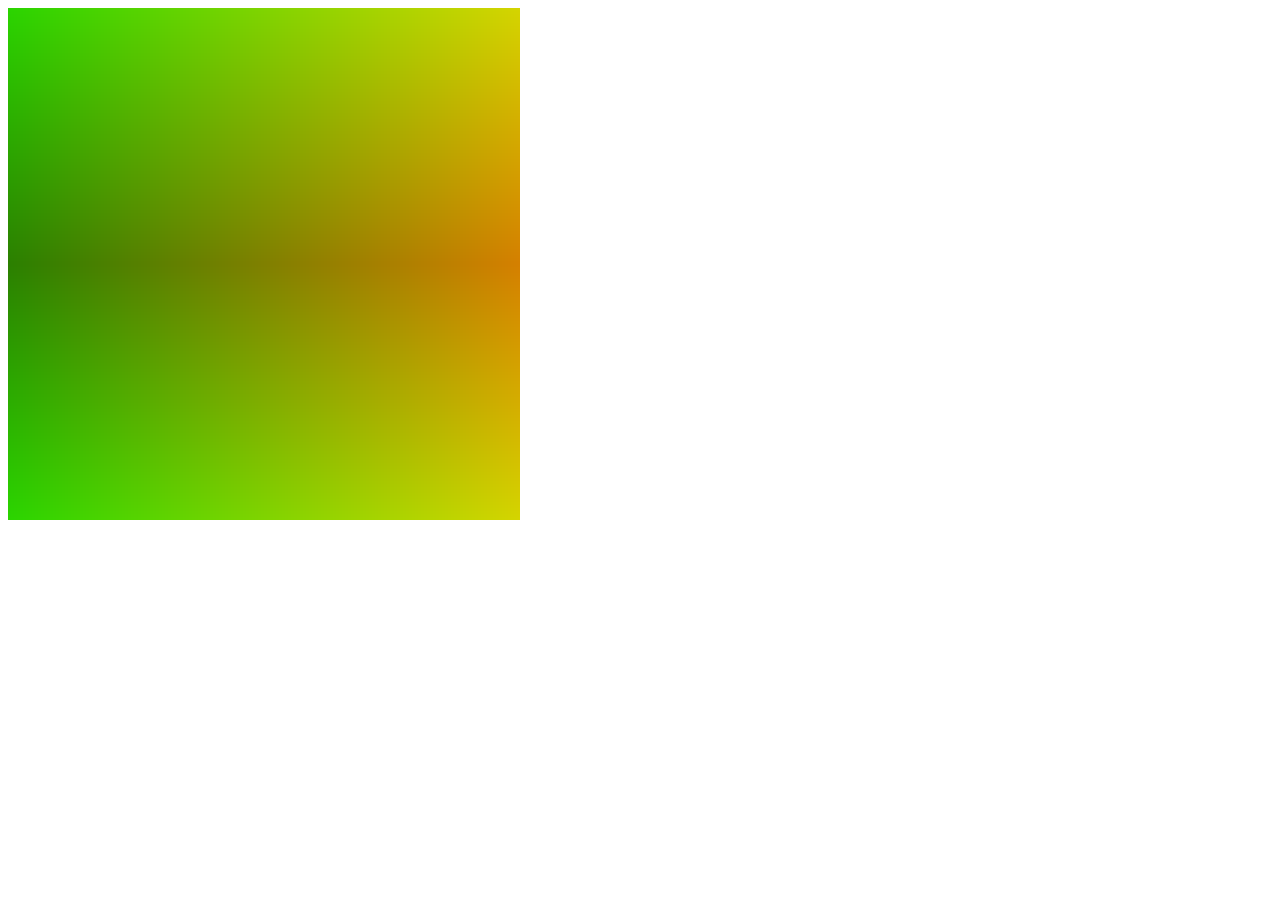
==== index.html @ cf3beb49 "very basic demo works" ====
<html>
<head>
<script src="https://cdnjs.cloudflare.com/ajax/libs/jquery/2.1.3/jquery.js"></script>
<script src="mandelbrot.js"></script>
<canvas></canvas>
<canvas style="display:none"></canvas>
<pre style="display:none" id="vertex">
	attribute vec2 position; //the position of the point
	varying vec2 vPosition;
	void main(void) { //pre-built function
		vPosition = position;
		gl_Position = vec4(position, 0., 1.); //0. is the z, and 1 is w		
	}
</pre>
<pre style="display:none" id="fragment">
	precision highp float;

	varying vec2 vPosition;
	uniform sampler2D sampler2d;
	uniform float idx; 
	
	void main(void) {
		float x = vPosition.x * 2.0;
		float y = vPosition.y * 2.0;
				
		float tx = (vPosition.x + 1.0) / 2.0;
		float ty = (vPosition.y + 1.0) / 2.0; 
		
		float scale = 6.0; 
		vec4 zn = texture2D(sampler2d, vec2(tx,ty)) * scale - (scale / 2.0);

		if(idx == 0.0) {
			zn = vec4(0.0, 0.0, 0.0, 0.0);
		}
		vec2 zn1 = vec2(zn.x * zn.x - zn.y * zn.y, 2.0 * zn.x * zn.y) + vec2(x, abs(y)); 
		float b = 1.0;
			
		if((abs(zn1.x) < 2.0 && abs(zn1.y) < 2.0 && (zn.z < 0.5)) || idx < 2.0) {
			b = 0.0; 			
			zn1 = zn1.xy / scale + 0.5;
		} else {
			//zn1 = vec2(0.0, 0.0);
			zn1 = zn.xy; 
		}		
		gl_FragColor = vec4(zn1, b, 1.0);			
	}
</pre>
</head>
</html>
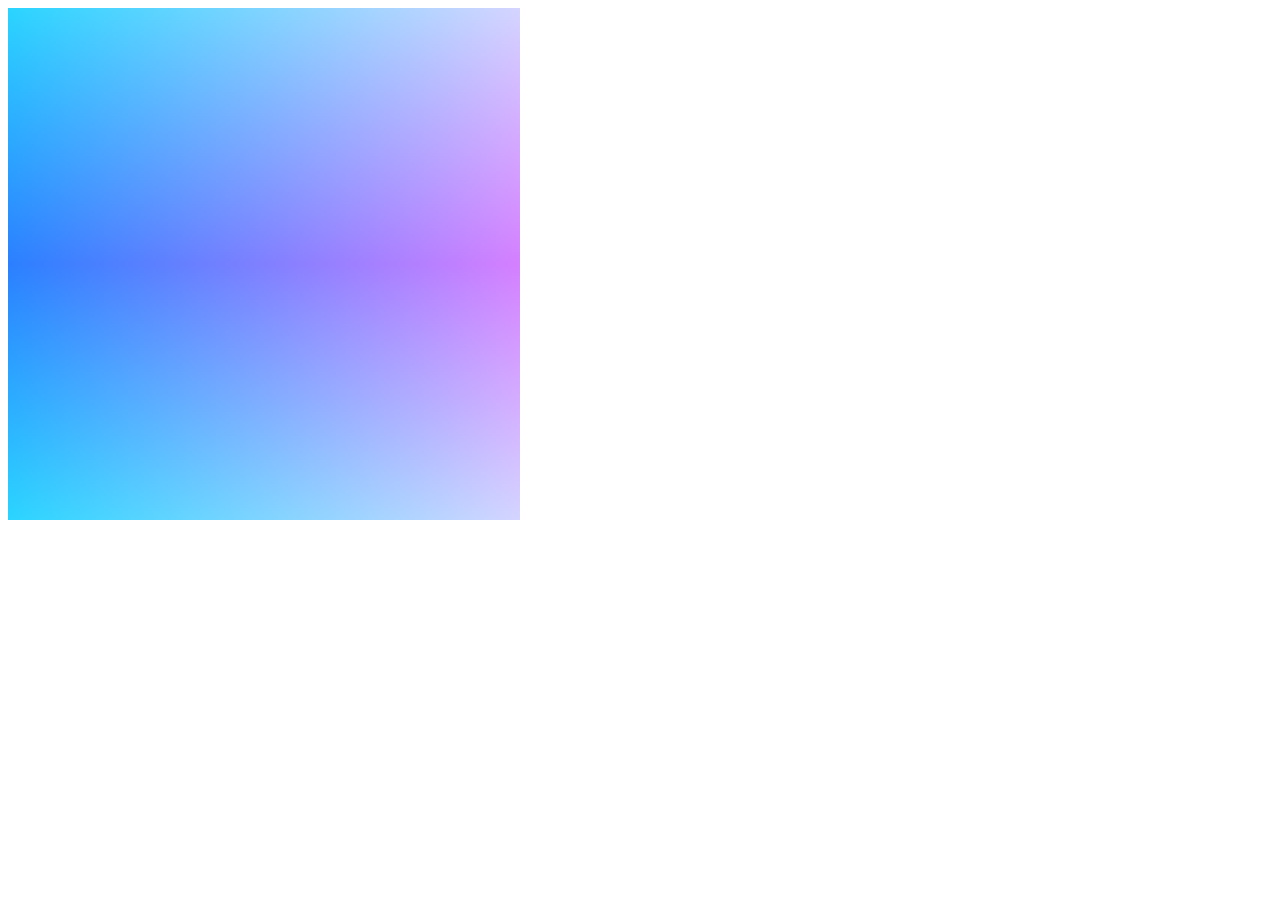
==== commit 3837608c: "Added variable scaling" ====
--- a/index.html
+++ b/index.html
@@ -13,12 +13,19 @@
 	}
 </pre>
 <pre style="display:none" id="fragment">
-	precision highp float;
+	precision lowp float;
 
 	varying vec2 vPosition;
 	uniform sampler2D sampler2d;
 	uniform float idx; 
 	
+	float getScale(float idx) {
+		if(idx < 10.0)
+			return 6.0; 
+		else if(idx < 20.0)
+			return 4.0; 
+		return 3.0; 
+	}
 	void main(void) {
 		float x = vPosition.x * 2.0;
 		float y = vPosition.y * 2.0;
@@ -26,21 +33,22 @@
 		float tx = (vPosition.x + 1.0) / 2.0;
 		float ty = (vPosition.y + 1.0) / 2.0; 
 		
-		float scale = 6.0; 
+		float scale = getScale(idx); 
 		vec4 zn = texture2D(sampler2d, vec2(tx,ty)) * scale - (scale / 2.0);
-
+		scale = getScale(idx+1.0); 
+		
 		if(idx == 0.0) {
 			zn = vec4(0.0, 0.0, 0.0, 0.0);
 		}
 		vec2 zn1 = vec2(zn.x * zn.x - zn.y * zn.y, 2.0 * zn.x * zn.y) + vec2(x, abs(y)); 
-		float b = 1.0;
+		float b = 0.0;
 			
-		if((abs(zn1.x) < 2.0 && abs(zn1.y) < 2.0 && (zn.z < 0.5)) || idx < 2.0) {
-			b = 0.0; 			
+		if((abs(zn1.x) < 2.0 && abs(zn1.y) < 2.0 && (zn.z > 0.5)) || idx < 2.0) {
+			b = 1.0; 			
 			zn1 = zn1.xy / scale + 0.5;
-		} else {
+		} else {			
+			zn1 = zn.xy; 
 			//zn1 = vec2(0.0, 0.0);
-			zn1 = zn.xy; 
 		}		
 		gl_FragColor = vec4(zn1, b, 1.0);			
 	}
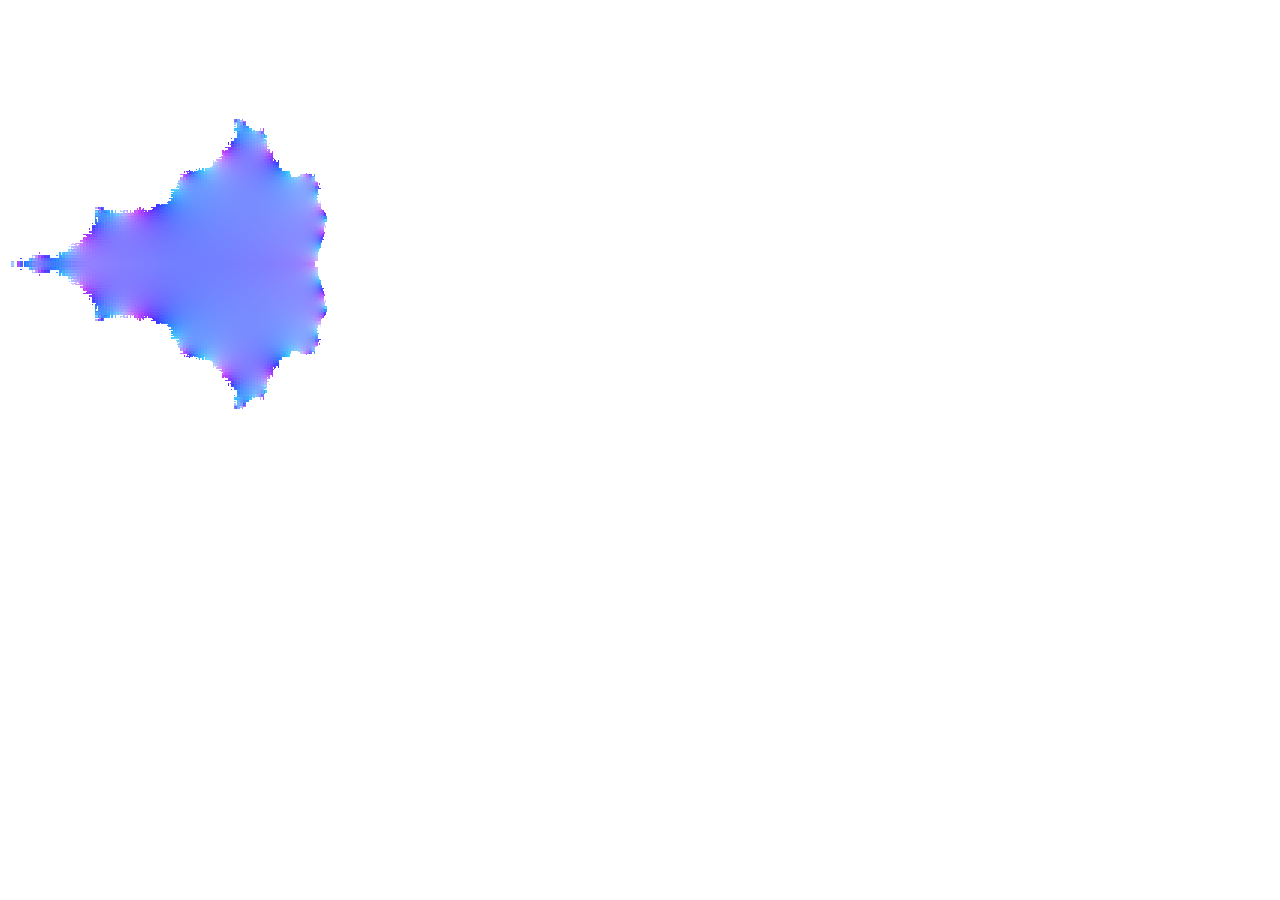
==== commit c0e9f59b: "Added game of life too" ====
--- a/index.html
+++ b/index.html
@@ -24,7 +24,7 @@
 			return 6.0; 
 		else if(idx < 20.0)
 			return 4.0; 
-		return 3.0; 
+		return 3.2; 
 	}
 	void main(void) {
 		float x = vPosition.x * 2.0;
@@ -49,6 +49,7 @@
 		} else {			
 			zn1 = zn.xy; 
 			//zn1 = vec2(0.0, 0.0);
+			discard; 
 		}		
 		gl_FragColor = vec4(zn1, b, 1.0);			
 	}
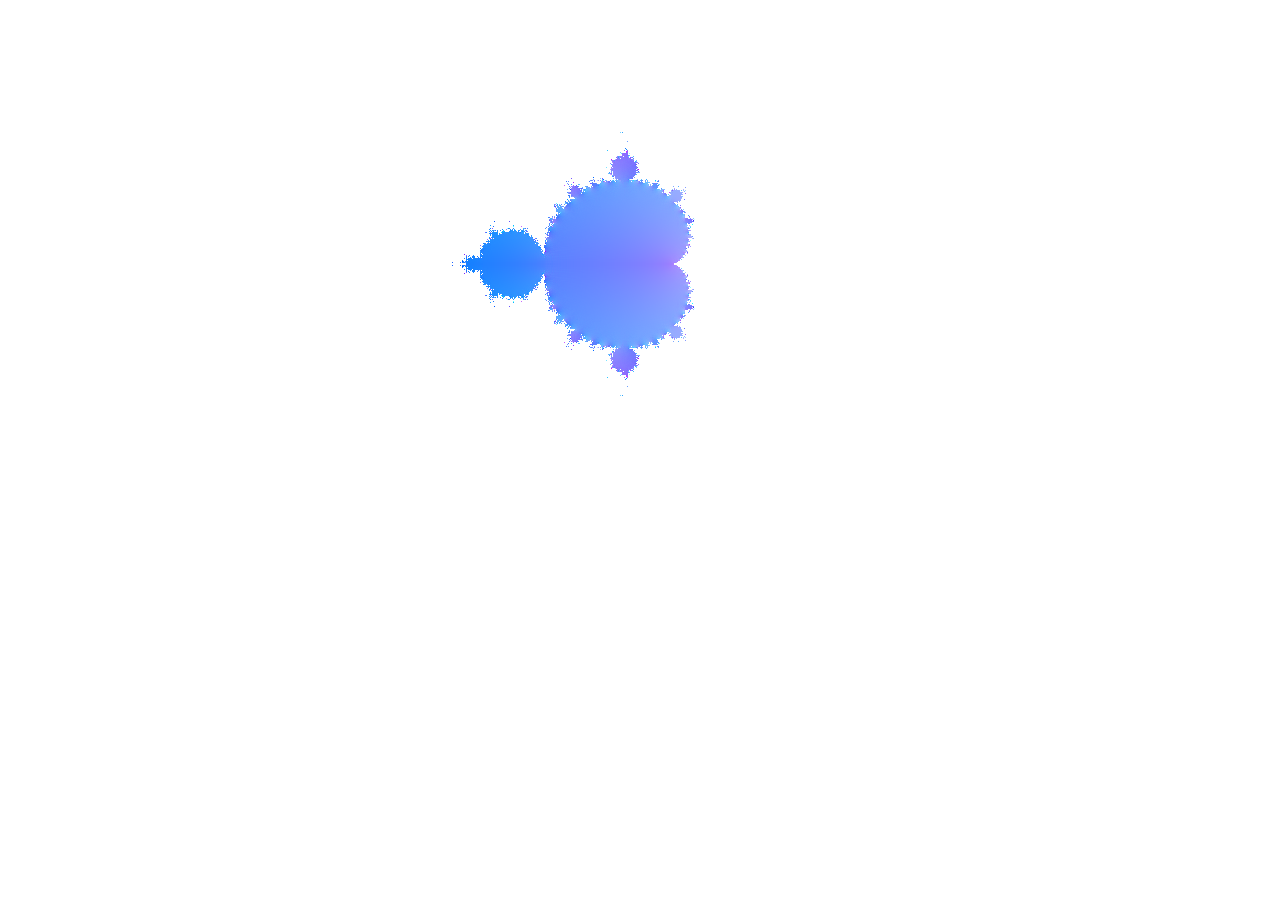
==== commit 65b438c7: "Centered canvas, renamed js file" ====
--- a/index.html
+++ b/index.html
@@ -1,8 +1,14 @@
 <html>
 <head>
 <script src="https://cdnjs.cloudflare.com/ajax/libs/jquery/2.1.3/jquery.js"></script>
-<script src="mandelbrot.js"></script>
-<canvas></canvas>
+<script src="texture-loop.js"></script>
+<canvas style="
+    /* margin-left: 25%; */
+    margin-left: auto;
+    margin-right: auto;
+    padding: 0px;
+    display: block;
+"></canvas>
 <canvas style="display:none"></canvas>
 <pre style="display:none" id="vertex">
 	attribute vec2 position; //the position of the point
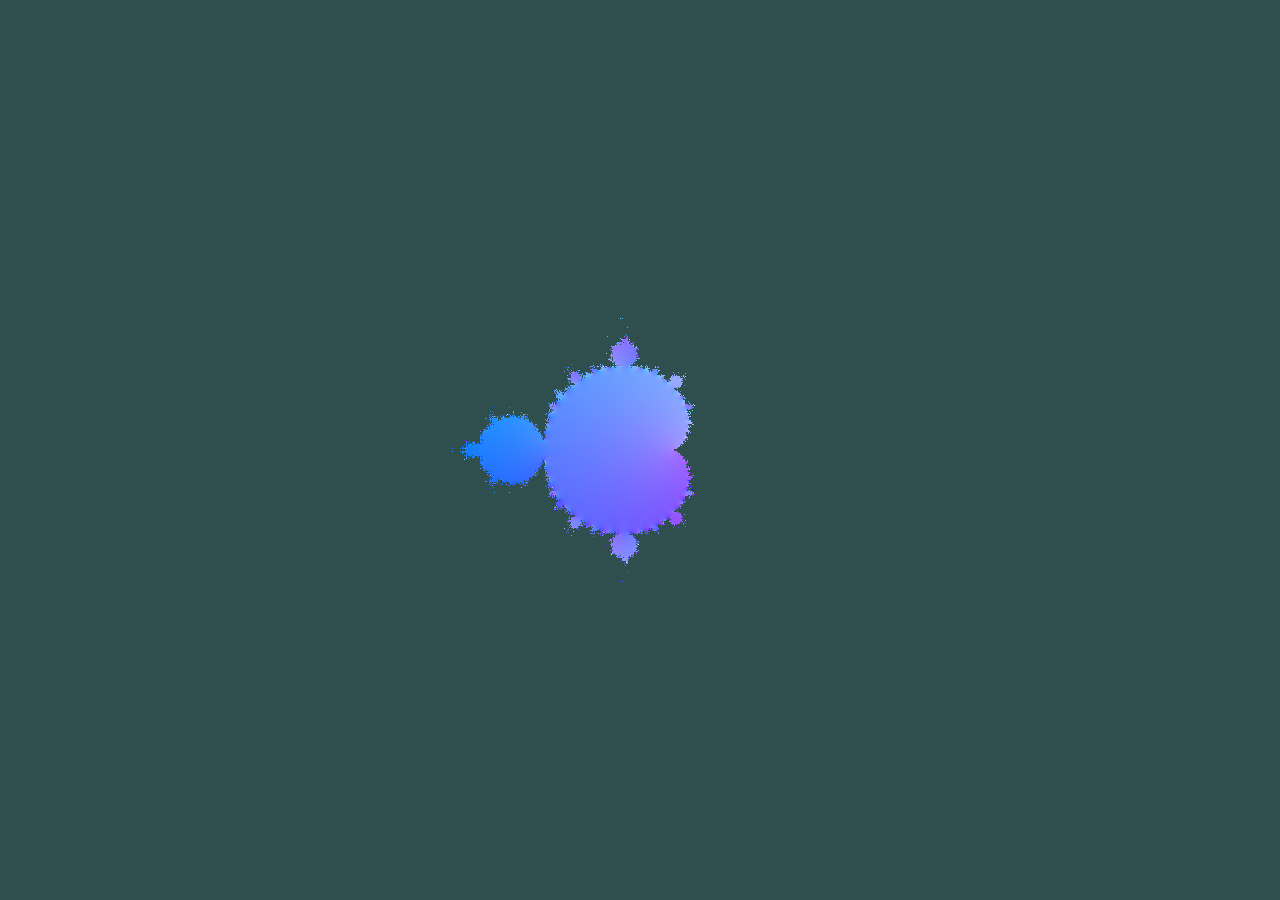
==== commit 8a21af79: "Prettier colors" ====
--- a/index.html
+++ b/index.html
@@ -2,12 +2,17 @@
 <head>
 <script src="https://cdnjs.cloudflare.com/ajax/libs/jquery/2.1.3/jquery.js"></script>
 <script src="texture-loop.js"></script>
+</head>
+<body style="background:darkslategray">
 <canvas style="
-    /* margin-left: 25%; */
+    margin-left: 25%; 
     margin-left: auto;
     margin-right: auto;
     padding: 0px;
     display: block;
+	position: relative;
+  top: 50%;
+  transform: translateY(-50%);
 "></canvas>
 <canvas style="display:none"></canvas>
 <pre style="display:none" id="vertex">
@@ -46,7 +51,7 @@
 		if(idx == 0.0) {
 			zn = vec4(0.0, 0.0, 0.0, 0.0);
 		}
-		vec2 zn1 = vec2(zn.x * zn.x - zn.y * zn.y, 2.0 * zn.x * zn.y) + vec2(x, abs(y)); 
+		vec2 zn1 = vec2(zn.x * zn.x - zn.y * zn.y, 2.0 * zn.x * zn.y) + vec2(x, (y)); 
 		float b = 0.0;
 			
 		if((abs(zn1.x) < 2.0 && abs(zn1.y) < 2.0 && (zn.z > 0.5)) || idx < 2.0) {
@@ -60,5 +65,5 @@
 		gl_FragColor = vec4(zn1, b, 1.0);			
 	}
 </pre>
-</head>
+</body>
 </html>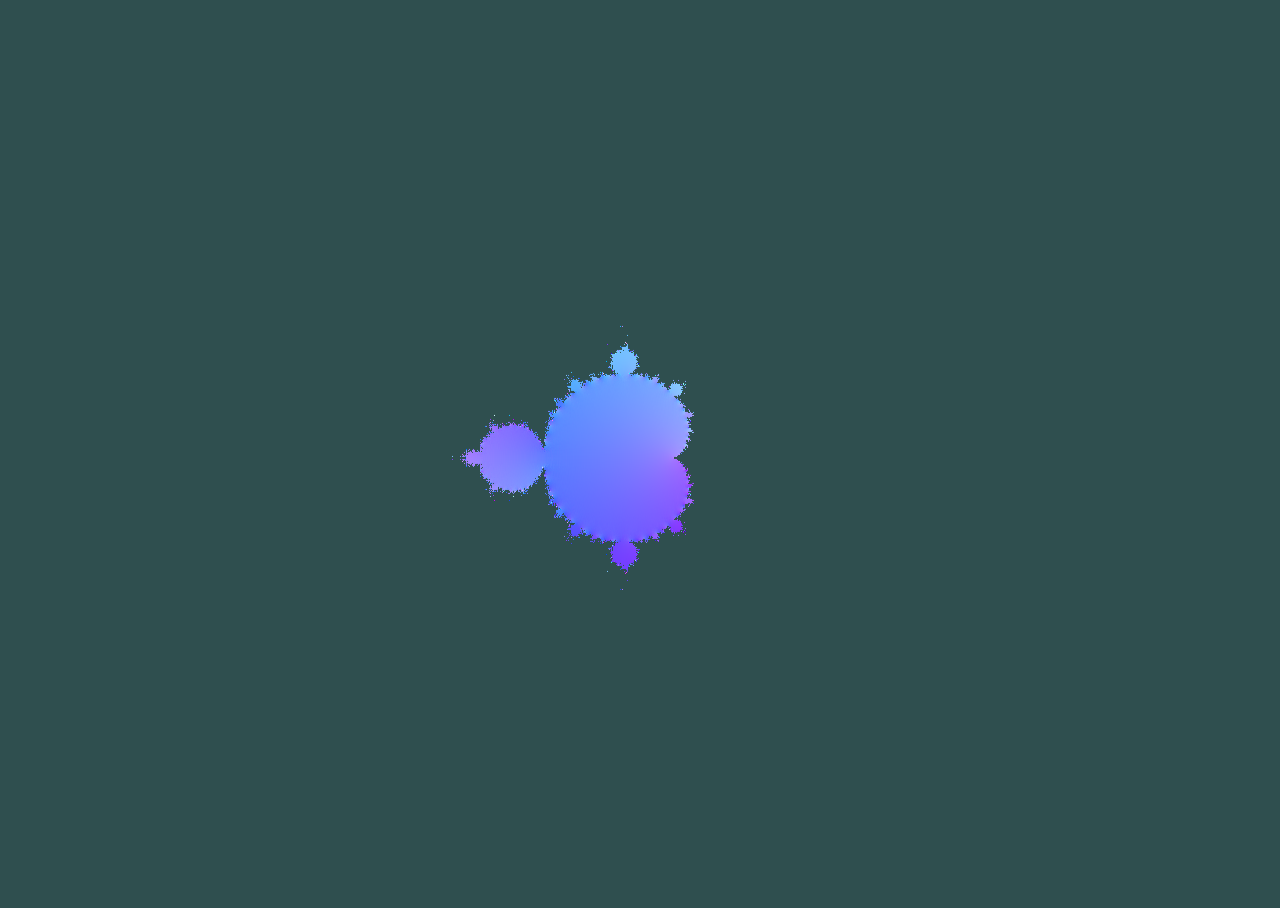
==== commit 8e44987c: "Did styles with a css; fixed firefox" ====
--- a/index.html
+++ b/index.html
@@ -1,69 +1,61 @@
 <html>
 <head>
-<script src="https://cdnjs.cloudflare.com/ajax/libs/jquery/2.1.3/jquery.js"></script>
-<script src="texture-loop.js"></script>
+	<script src="https://cdnjs.cloudflare.com/ajax/libs/jquery/2.1.3/jquery.js"></script>
+	<script src="texture-loop.js"></script>
+	<link rel="stylesheet" type="text/css" href="styles.css">
 </head>
-<body style="background:darkslategray">
-<canvas style="
-    margin-left: 25%; 
-    margin-left: auto;
-    margin-right: auto;
-    padding: 0px;
-    display: block;
-	position: relative;
-  top: 50%;
-  transform: translateY(-50%);
-"></canvas>
-<canvas style="display:none"></canvas>
-<pre style="display:none" id="vertex">
-	attribute vec2 position; //the position of the point
-	varying vec2 vPosition;
-	void main(void) { //pre-built function
-		vPosition = position;
-		gl_Position = vec4(position, 0., 1.); //0. is the z, and 1 is w		
-	}
-</pre>
-<pre style="display:none" id="fragment">
-	precision lowp float;
+<body>
+	<canvas class="scene"></canvas>
+	<canvas class="texture"></canvas>
+	<pre style="display:none" id="vertex">
+		attribute vec2 position; //the position of the point
+		varying vec2 vPosition;
+		void main(void) { //pre-built function
+			vPosition = position;
+			gl_Position = vec4(position, 0., 1.); //0. is the z, and 1 is w		
+		}
+	</pre>
+	<pre style="display:none" id="fragment">
+		precision lowp float;
 
-	varying vec2 vPosition;
-	uniform sampler2D sampler2d;
-	uniform float idx; 
-	
-	float getScale(float idx) {
-		if(idx < 10.0)
-			return 6.0; 
-		else if(idx < 20.0)
-			return 4.0; 
-		return 3.2; 
-	}
-	void main(void) {
-		float x = vPosition.x * 2.0;
-		float y = vPosition.y * 2.0;
+		varying vec2 vPosition;
+		uniform sampler2D sampler2d;
+		uniform float idx; 
+		
+		float getScale(float idx) {
+			if(idx < 10.0)
+				return 6.0; 
+			else if(idx < 20.0)
+				return 4.0; 
+			return 3.2; 
+		}
+		void main(void) {
+			float x = vPosition.x * 2.0;
+			float y = vPosition.y * 2.0;
+					
+			float tx = (vPosition.x + 1.0) / 2.0;
+			float ty = (vPosition.y + 1.0) / 2.0; 
+			
+			float scale = getScale(idx); 
+			vec4 zn = texture2D(sampler2d, vec2(tx,ty)) * scale - (scale / 2.0);
+			scale = getScale(idx+1.0); 
+			
+			if(idx == 0.0) {
+				zn = vec4(0.0, 0.0, 0.0, 0.0);
+			}
+			vec2 zn1 = vec2(zn.x * zn.x - zn.y * zn.y, 2.0 * zn.x * zn.y) + vec2(x, (y)); 
+			float b = 0.0;
 				
-		float tx = (vPosition.x + 1.0) / 2.0;
-		float ty = (vPosition.y + 1.0) / 2.0; 
-		
-		float scale = getScale(idx); 
-		vec4 zn = texture2D(sampler2d, vec2(tx,ty)) * scale - (scale / 2.0);
-		scale = getScale(idx+1.0); 
-		
-		if(idx == 0.0) {
-			zn = vec4(0.0, 0.0, 0.0, 0.0);
+			if((abs(zn1.x) < 2.0 && abs(zn1.y) < 2.0 && (zn.z > 0.5)) || idx < 2.0) {
+				b = 1.0; 			
+				zn1 = zn1.xy / scale + 0.5;
+			} else {			
+				zn1 = zn.xy; 
+				//zn1 = vec2(0.0, 0.0);
+				discard; 
+			}		
+			gl_FragColor = vec4(zn1, b, 1.0);			
 		}
-		vec2 zn1 = vec2(zn.x * zn.x - zn.y * zn.y, 2.0 * zn.x * zn.y) + vec2(x, (y)); 
-		float b = 0.0;
-			
-		if((abs(zn1.x) < 2.0 && abs(zn1.y) < 2.0 && (zn.z > 0.5)) || idx < 2.0) {
-			b = 1.0; 			
-			zn1 = zn1.xy / scale + 0.5;
-		} else {			
-			zn1 = zn.xy; 
-			//zn1 = vec2(0.0, 0.0);
-			discard; 
-		}		
-		gl_FragColor = vec4(zn1, b, 1.0);			
-	}
-</pre>
+	</pre>
 </body>
 </html>--- a/styles.css
+++ b/styles.css
@@ -0,0 +1,24 @@
+html, body
+{
+    height: 100%;
+	background-color: darkslategray;
+}
+
+pre {
+	display: none;
+}
+
+canvas.scene {
+    margin-left: 25%; 
+    margin-left: auto;
+    margin-right: auto;
+    padding: 0px;
+    display: block;
+	position: relative;
+	top: 50%;
+	transform: translateY(-50%);
+}
+
+canvas.texture {
+	display: none;
+}